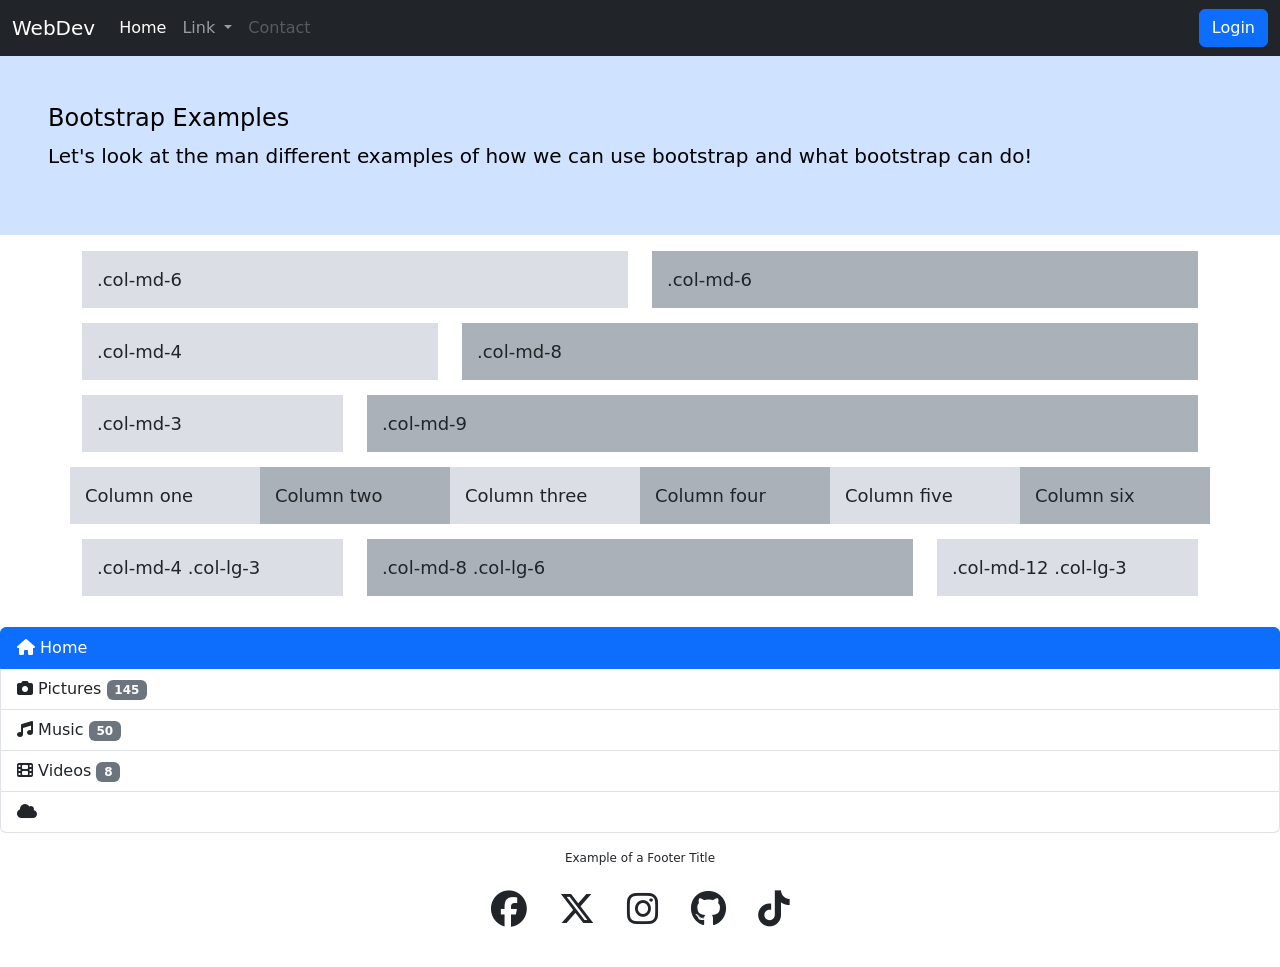
==== Version5.0/user16.html/index.html @ 235c3cdf "day 18 u16" ====
<!DOCTYPE html>
<html lang="en">
<!--Version 5.0
    Name:
    Date Completed:
-->

<head>
    <title>Bootstrap Examples</title>

    <!-- Homepage meta data -->
    <meta charset="utf-8">
    <meta http-equiv="X-UA-Compatible" content="IE=edge">
    <meta name="viewport" content="width=device-width, initial-scale=1, shrink-to-fit=no">
    <meta name="description" content="SHS WebDev Version 5.0 - Index Bootstrap Examples">

    <!-- CSS -->
    <!-- Bootstrap -->
    <link rel="stylesheet" href="https://cdnjs.cloudflare.com/ajax/libs/bootstrap/5.3.2/css/bootstrap.css">
    <!-- Font Awesome -->
    <link rel="stylesheet" href="https://cdnjs.cloudflare.com/ajax/libs/font-awesome/6.5.1/css/all.min.css">
    <!-- Animate -->
    <link rel="stylesheet" href="https://cdnjs.cloudflare.com/ajax/libs/animate.css/4.1.1/animate.min.css">
    <!-- Custom -->
    <link rel="stylesheet" href="CSS/style.css">

    <!-- JavaScript -->
    <!-- These are needed to get the responsive menu to work -->
    <script src="https://cdnjs.cloudflare.com/ajax/libs/jquery/3.7.1/jquery.min.js"></script>
    <script src="https://cdnjs.cloudflare.com/ajax/libs/popper.js/2.11.8/umd/popper.min.js"></script>
    <script src="https://cdnjs.cloudflare.com/ajax/libs/bootstrap/5.3.2/js/bootstrap.bundle.min.js"></script>

    <!-- Custom styles for this template -->
    <style type="text/css">
        footer {
            font-size: 12px;
            text-align: center;
        }
        
        .demo-content {
            padding: 15px;
            font-size: 18px;
            background: #dbdfe5;
            margin-bottom: 15px;
        }
        
        .demo-content.bg-alt {
            background: #abb1b8;
        }
 
   
   </style>

    <body>
        <!---------------------------------- Begin the nav-bar ----------------------------------->
        <nav class="navbar navbar-expand-md navbar-dark bg-dark">
            <div class="container-fluid">
                <a href="http://shakonet.isd720.com" class="navbar-brand">WebDev</a>
                <button class="navbar-toggler" type="button" data-bs-toggle="collapse" data-bs-target="#collapsibleNavbar">
                    <span class="navbar-toggler-icon"></span>
                </button>

                <div class="collapse navbar-collapse" id="collapsibleNavbar">
                    <ul class="navbar-nav me-auto">
                        <!--↓↓↓↓↓↓↓↓↓↓↓↓↓↓↓↓↓↓↓↓↓↓ Edit These Items in your NavBar ↓↓↓↓↓↓↓↓↓↓↓↓↓↓↓-->
                        <li class="nav-item">
                            <a href="#" class="nav-link active">Home</a>
                        </li>
                        <li class="nav-item dropdown">
                            <a class="nav-link dropdown-toggle" href="#" role="button" data-bs-toggle="dropdown" aria-expanded="false">
                              Link
                            </a>
                            <ul class="dropdown-menu">
                                <li><a class="dropdown-item" href="#">Action</a></li>
                                <li><a class="dropdown-item" href="#">Another action</a></li>
                                <li>
                                    <hr class="dropdown-divider">
                                </li>
                                <li><a class="dropdown-item" href="#">Something else here</a></li>
                            </ul>
                        </li>
                        <li class="nav-item">
                            <a href="mailto:sample@gmail.com?Subject=Hello" class="nav-link disabled" tabindex="-1">Contact</a>
                        </li>
                        <!--↑↑↑↑↑↑↑↑↑↑↑↑↑↑↑↑↑↑↑↑↑↑↑ Edit These Items in your NavBar ↑↑↑↑↑↑↑↑↑↑↑↑↑↑-->
                    </ul>
                    <form class="d-flex">
                        <button class="btn btn-primary" type="button">Login</button>
                    </form>
                </div>
            </div>
        </nav>
        <!---------------------------------- End the nav-bar ------------------------------------->
        <!---------Jumbotron---------------------------------------------->
        <header class="p-5 bg-primary-subtle text-black" name="Jumbotron">
            <h4> Bootstrap Examples</h4>
            <p class="lead"> Let's look at the man different examples of how we can use bootstrap and what bootstrap can do!
            </p>
        </header>

        <main>
            <!---------Three Column Layouts------------------------------------>
            <div class="container mt-3">
                <!--Row with two equal columns-->
                <div class="row">
                    <div class="col-md-6">
                        <div class="demo-content">.col-md-6</div>
                    </div>
                    <div class="col-md-6">
                        <div class="demo-content bg-alt">.col-md-6</div>
                    </div>
                </div>
                <!--Row with two columns divided in 1:2 ratio-->
                <div class="row">
                    <div class="col-md-4">
                        <div class="demo-content">.col-md-4</div>
                    </div>
                    <div class="col-md-8">
                        <div class="demo-content bg-alt">.col-md-8</div>
                    </div>
                </div>
                <!--Row with two columns divided in 1:3 ratio-->
                <div class="row">
                    <div class="col-md-3">
                        <div class="demo-content">.col-md-3</div>
                    </div>
                    <div class="col-md-9">
                        <div class="demo-content bg-alt">.col-md-9</div>
                    </div>
                </div>

                <!---------Auto Layout Columns--------->
                <div class="row">
                    <div class="col demo-content">Column one</div>
                    <div class="col demo-content bg-alt">Column two</div>
                    <div class="col demo-content">Column three</div>
                    <div class="col demo-content bg-alt">Column four</div>
                    <div class="col demo-content">Column five</div>
                    <div class="col demo-content bg-alt">Column six</div>
                </div>

                <!---------Flexible Layouts--------->
                <div class="row">
                    <div class="col-md-4 col-lg-3">
                        <div class="demo-content">.col-md-4 .col-lg-3</div>
                    </div>
                    <div class="col-md-8 col-lg-6">
                        <div class="demo-content bg-alt">.col-md-8 .col-lg-6</div>
                    </div>
                    <div class="col-md-12 col-lg-3">
                        <div class="demo-content">.col-md-12 .col-lg-3</div>
                    </div>
                </div>
            </div>

            <!---------Table-Striped------------------------------------------->
            <div class="container mt-3" name="table-striped">
            </div>
 <style>
            .table-striped > tbody > tr:nth-of-type(odd) > * {
  --bs-table-color-type: var(--bs-table-striped-color);
  --bs-table-bg-type: rgba(255, 0, 0, 0.3)
}
   .table-striped > tbody > tr:nth-of-type(odd) > * {
  --bs-table-color-type: var(--bs-table-striped-color);
  --bs-table-bg-type: var(--bs-table-striped-bg);
}
</style>
            <!---------List-Group---------------------------------------------->
            <div class="container mt-3" name="list-group">
            </div>
<div class="list-group">
    <a href="#" class="list-group-item list-group-item-action active">
        <i class="fa fa-home"></i> Home
    </a>
    <a href="#" class="list-group-item list-group-item-action">
        <i class="fa fa-camera"></i> Pictures <span class="badge bg-secondary badge-pill badge-primary pull-right active">145</span>
    </a>
    <a href="https://www.spotify.com/" target="_blank" class="list-group-item list-group-item-action">
        <i class="fa fa-music"></i> Music <span class="badge bg-secondary badge-pill badge-primary pull-right active">50</span>
    </a>
    <a href="#" class="list-group-item list-group-item-action">
        <i class="fa fa-film"></i> Videos <span class="badge bg-secondary badge-pill badge-primary pull-right">8</span>
    </a>
    <a href="#" class="list-group-item cloud">
       <i class="fa-solid fa-cloud"></i> 
    </a>
</div>
            <!---------Form Button--------------------------------------------->
            <div class="container mt-3 vstack" name="form-button">
            </div>
        </main>

        <!---------------------------------- Begin the footer ------------------------------------->
        <footer>
            <span class="title">Example of a Footer Title</span>
            <div class="container py-4" id="footerTable">
                <ul class="list-unstyled d-flex justify-content-center">
                    <li class="mx-3">
                        <i class="fa-brands fa-facebook fa-3x" aria-hidden="true"></i>
                    </li>
                    <li class="mx-3">
                        <i class="fa-brands fa-x-twitter fa-3x" aria-hidden="true"></i>
                    </li>
                    <li class="mx-3">
                        <i class="fa-brands fa-instagram fa-3x" aria-hidden="true"></i>
                    </li>
                    <li class="mx-3">
                        <i class="fa-brands fa-github fa-3x" aria-hidden="true"></i>
                    </li>
                    <li class="mx-3">
                        <i class="fa-brands fa-tiktok fa-3x" aria-hidden="true"></i>
                    </li>
                </ul>
            </div>
        </footer>
        <!---------------------------------- End the footer --------------------------------------->
    </body>

</html>
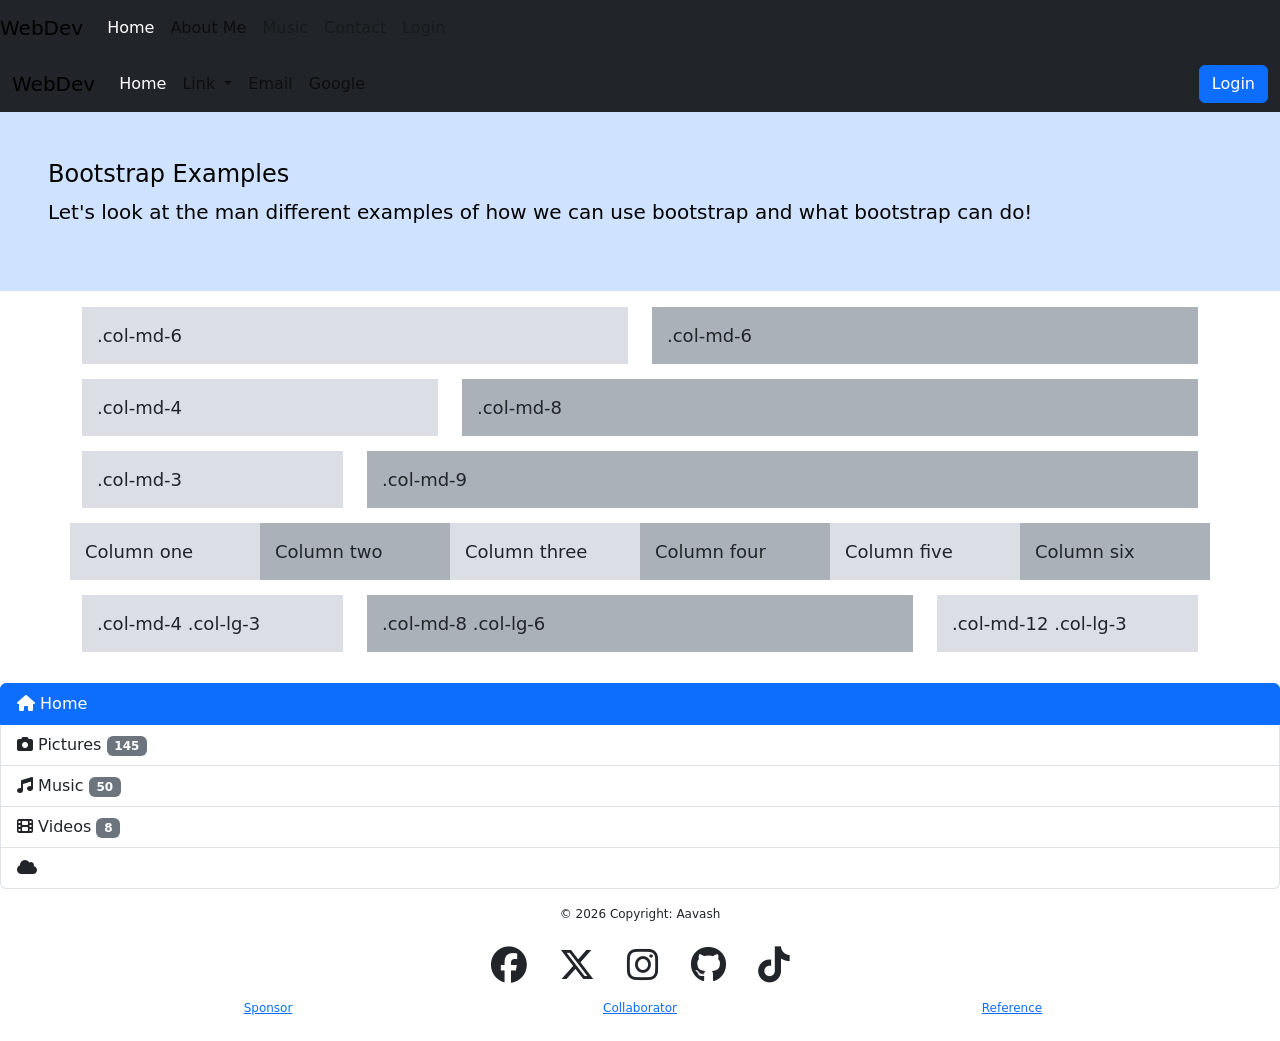
==== commit c0037f03: "Day 21 u16" ====
--- a/Version5.0/user16.html/index.html
+++ b/Version5.0/user16.html/index.html
@@ -25,6 +25,27 @@
     <link rel="stylesheet" href="CSS/style.css">
 
     <!-- JavaScript -->
+     <div class="menu">
+        <nav class="navbar navbar-expand-md navbar-dark bg-dark">
+            <a href="http://shakonet.isd720.com" class="navbar-brand">WebDev</a>
+            <button type="button" class="navbar-toggler" data-toggle="collapse" 
+                    data-target="#navbarCollapse">
+                <span class="navbar-toggler-icon"></span>
+            </button>
+            <div class="collapse navbar-collapse" id="navbarCollapse">
+                <div class="navbar-nav">       
+                    <a href="#" class="nav-item nav-link active">Home</a>
+                    <a href="aboutMe.html" class="nav-item nav-link">About Me</a>
+                    <a href="music.html" class="nav-item nav-link disabled" tabindex="-1">Music</a>
+                    <a href="mailto:sample@gmail.com?Subject=Hello" 
+                       class="nav-item nav-link disabled" tabindex="-1">Contact</a>
+                </div>
+                <div class="navbar-nav ml-auto">
+                    <a href="#" class="nav-item nav-link disabled">Login</a>
+                </div>
+            </div>
+        </nav>
+    </div>
     <!-- These are needed to get the responsive menu to work -->
     <script src="https://cdnjs.cloudflare.com/ajax/libs/jquery/3.7.1/jquery.min.js"></script>
     <script src="https://cdnjs.cloudflare.com/ajax/libs/popper.js/2.11.8/umd/popper.min.js"></script>
@@ -47,7 +68,42 @@
         .demo-content.bg-alt {
             background: #abb1b8;
         }
- 
+ .navbar {
+  --bs-navbar-padding-x: 0;
+  --bs-navbar-padding-y: 0.5rem;
+  --bs-navbar-color: rgba(var(--bs-emphasis-color-rgb), 0.65);
+  --bs-navbar-hover-color: rgba(var(--bs-emphasis-color-rgb), 0.8);
+  --bs-navbar-disabled-color: rgba(var(--bs-emphasis-color-rgb), 0.3);
+  --bs-navbar-active-color: rgba(var(--bs-emphasis-color-rgb), 1);
+  --bs-navbar-brand-padding-y: 0.3125rem;
+  --bs-navbar-brand-margin-end: 1rem;
+  --bs-navbar-brand-font-size: 1.25rem;
+  --bs-navbar-brand-color: rgba(var(--bs-emphasis-color-rgb), 1);
+  --bs-navbar-brand-hover-color: rgba(var(--bs-emphasis-color-rgb), 1);
+  --bs-navbar-nav-link-padding-x: 0.5rem;
+  --bs-navbar-toggler-padding-y: 0.25rem;
+  --bs-navbar-toggler-padding-x: 0.75rem;
+  --bs-navbar-toggler-font-size: 1.25rem;
+  --bs-navbar-toggler-icon-bg: url("data:image/svg+xml,%3csvg xmlns='http://www.w3.org/2000/svg' viewBox='0 0 30 30'%3e%3cpath stroke='rgba%2833, 37, 41, 0.75%29' stroke-linecap='round' stroke-miterlimit='10' stroke-width='2' d='M4 7h22M4 15h22M4 23h22'/%3e%3c/svg%3e");
+  --bs-navbar-toggler-border-color: rgba(var(--bs-emphasis-color-rgb), 0.15);
+  --bs-navbar-toggler-border-radius: var(--bs-border-radius);
+  --bs-navbar-toggler-focus-width: 0.25rem;
+  --bs-navbar-toggler-transition: box-shadow 0.15s ease-in-out;
+  position: relative;
+  display: flex;
+  flex-wrap: wrap;
+  align-items: center;
+  justify-content: space-between;
+  padding: var(--bs-navbar-padding-y) var(--bs-navbar-padding-x);
+ }
+  .navbar-dark .navbar-nav .show > .nav-link, 
+.navbar-dark .navbar-nav .active > .nav-link, 
+.navbar-dark .navbar-nav .nav-link.show, 
+.navbar-dark .navbar-nav .nav-link.active { 
+    color: #fff; 
+}
+
+
    
    </style>
 
@@ -71,16 +127,19 @@
                               Link
                             </a>
                             <ul class="dropdown-menu">
-                                <li><a class="dropdown-item" href="#">Action</a></li>
-                                <li><a class="dropdown-item" href="#">Another action</a></li>
+                                <li><a class="dropdown-item" href="https://www.google.com">Googol</a></li>
+                                <li><a class="dropdown-item" href="https://www.google.com">Gooble</a></li>
                                 <li>
                                     <hr class="dropdown-divider">
                                 </li>
-                                <li><a class="dropdown-item" href="#">Something else here</a></li>
+                                <li><a class="dropdown-item" href="https://www.google.com">Googe/a></li>
                             </ul>
                         </li>
                         <li class="nav-item">
-                            <a href="mailto:sample@gmail.com?Subject=Hello" class="nav-link disabled" tabindex="-1">Contact</a>
+                            <a href="302771@shakopeeschools.org?Subject=How are you so cool" class="nav-link" tabindex="-1">Email</a>
+                        </li>
+                         <li class="nav-item">
+                            <a href="https://www.google.com" class="nav-link" tabindex="-1">Google</a>
                         </li>
                         <!--↑↑↑↑↑↑↑↑↑↑↑↑↑↑↑↑↑↑↑↑↑↑↑ Edit These Items in your NavBar ↑↑↑↑↑↑↑↑↑↑↑↑↑↑-->
                     </ul>
@@ -193,7 +252,7 @@
 
         <!---------------------------------- Begin the footer ------------------------------------->
         <footer>
-            <span class="title">Example of a Footer Title</span>
+            <span class="title">© 2026 Copyright: Aavash</span>
             <div class="container py-4" id="footerTable">
                 <ul class="list-unstyled d-flex justify-content-center">
                     <li class="mx-3">
@@ -212,6 +271,19 @@
                         <i class="fa-brands fa-tiktok fa-3x" aria-hidden="true"></i>
                     </li>
                 </ul>
+            <div class="container">
+  <div class="row">
+    <div class="col-md">
+      <a href="https://www.google.com">Sponsor</a>
+    </div>
+    <div class="col-md">
+      <a href="https://www.google.com">Collaborator</a>
+    </div>
+    <div class="col-md">
+        <a href="https://www.google.com">Reference</a>
+    </div>
+  </div>
+</div>
             </div>
         </footer>
         <!---------------------------------- End the footer --------------------------------------->
